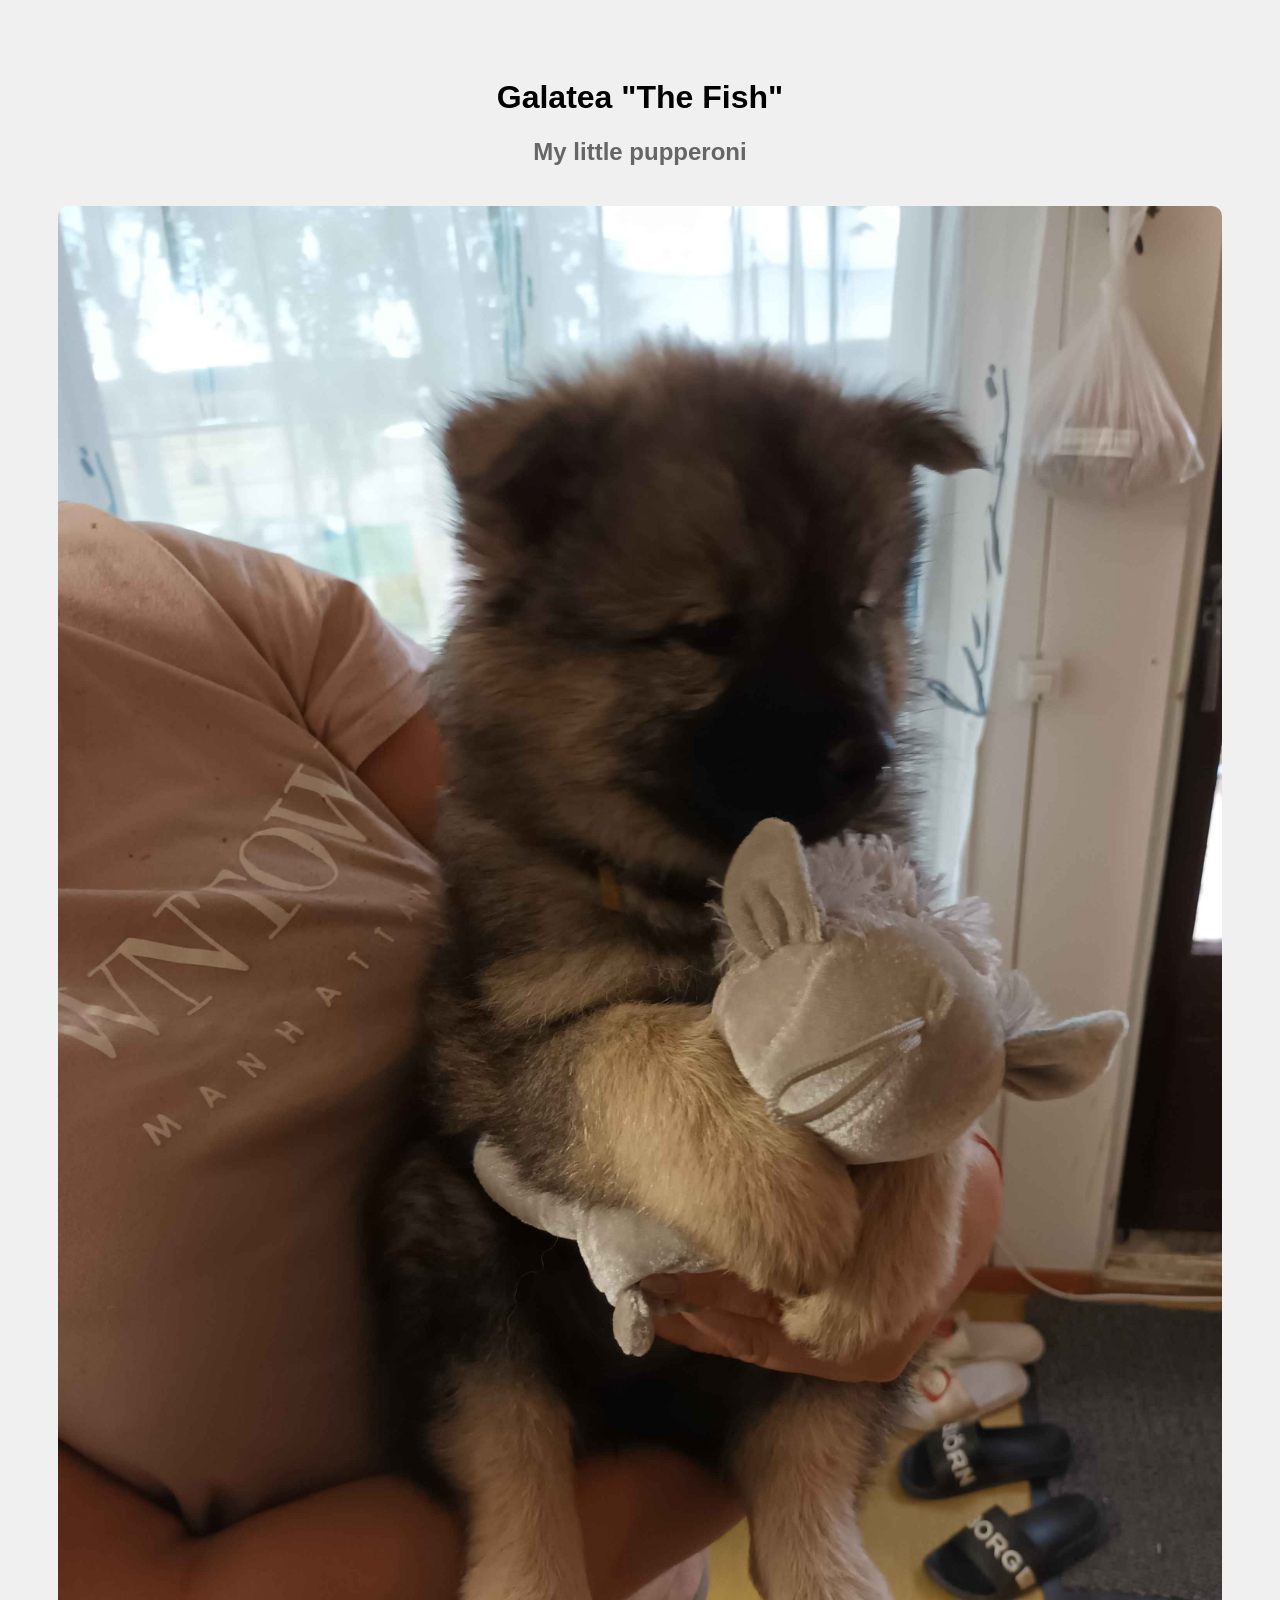
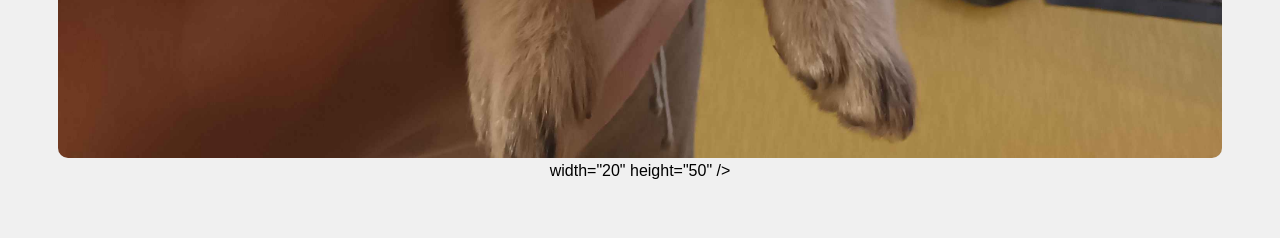
==== WS_01/index.html @ 94fce8a1 "Refactor code structure for improved readability and maintainability" ====
<!DOCTYPE html>
<html lang="en">
<head>
    <meta charset="UTF-8">
    <meta name="viewport" content="width=device-width, initial-scale=1.0">
    <title>Document</title>

</head>
<body>
    <h1>Galatea "The Fish"</h1>
    <h2>My little pupperoni</h2>
       <style>
        
        body {
            background-color: #f0f0f0;
            font-family: Arial, sans-serif;
            text-align: center;
            padding: 50px;
        }
        h1 {
            color: S#333333;
        }
        h2 {
            color: #666;
        }
        img {
            max-width: 100%;
            height: auto;
            border-radius: 10px;
            margin-top: 20px;
        }
        </style>
</body>
<img
    src="./Galatea the fish.jpg" alt="Galatea 'The Fish'">
    width="20"
    height="50"
    />
</html>
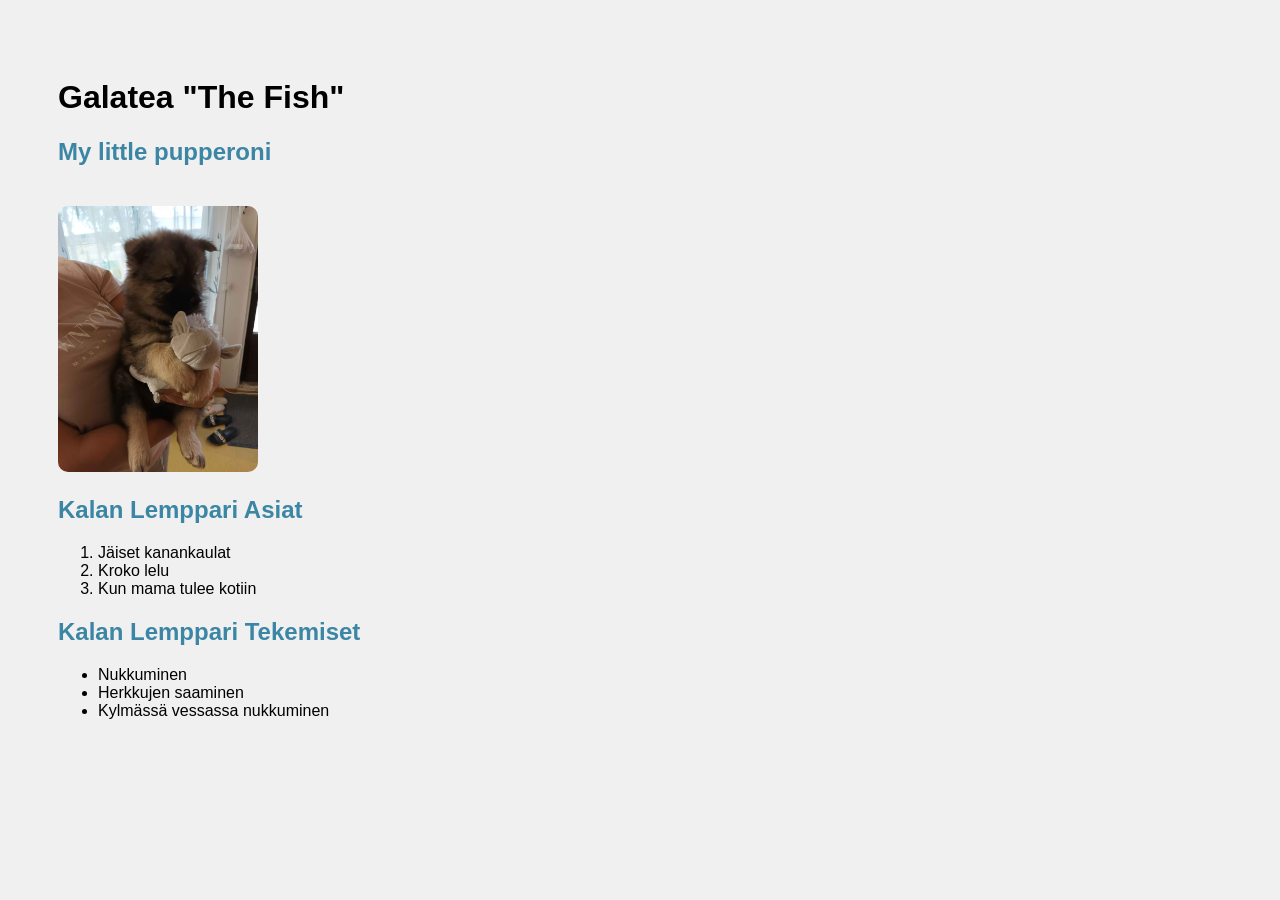
==== commit 9e249ff5: "Fix styling issues and update content structure for Galatea "The Fish"" ====
--- a/WS_01/index.html
+++ b/WS_01/index.html
@@ -14,14 +14,13 @@
         body {
             background-color: #f0f0f0;
             font-family: Arial, sans-serif;
-            text-align: center;
             padding: 50px;
         }
         h1 {
-            color: S#333333;
+            color: S#6dd4e1;
         }
         h2 {
-            color: #666;
+            color: #3b86a4;
         }
         img {
             max-width: 100%;
@@ -30,10 +29,21 @@
             margin-top: 20px;
         }
         </style>
+
+<img src="./Galatea the fish.jpg" alt="Galatea 'The Fish'" width="200" height="500"/>
+
+<h2>Kalan Lemppari Asiat</h2>
+    <ol>
+        <li>Jäiset kanankaulat</li>
+        <li>Kroko lelu</li>
+        <li>Kun mama tulee kotiin</li>
+    </ol>
+    
+    <h2>Kalan Lemppari Tekemiset</h2>
+    <ul>
+        <li>Nukkuminen</li>
+        <li>Herkkujen saaminen</li>
+        <li>Kylmässä vessassa nukkuminen</li>
+    </ul>
 </body>
-<img
-    src="./Galatea the fish.jpg" alt="Galatea 'The Fish'">
-    width="20"
-    height="50"
-    />
 </html>
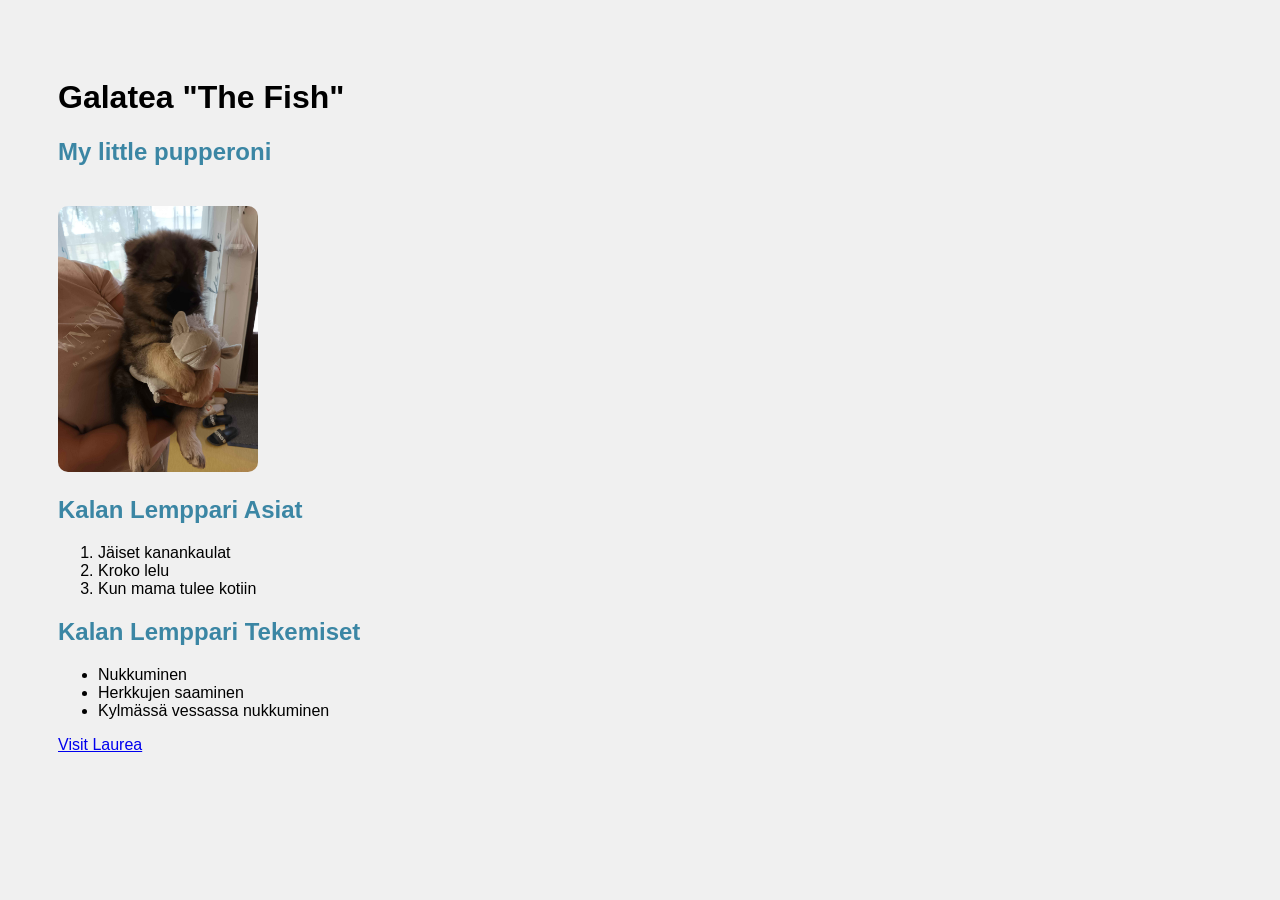
==== commit 73393f47: "Add link to Laurea website in Galatea "The Fish" page" ====
--- a/WS_01/index.html
+++ b/WS_01/index.html
@@ -45,5 +45,6 @@
         <li>Herkkujen saaminen</li>
         <li>Kylmässä vessassa nukkuminen</li>
     </ul>
+    <a href="https://www.laurea.fi">Visit Laurea</a>
 </body>
 </html>
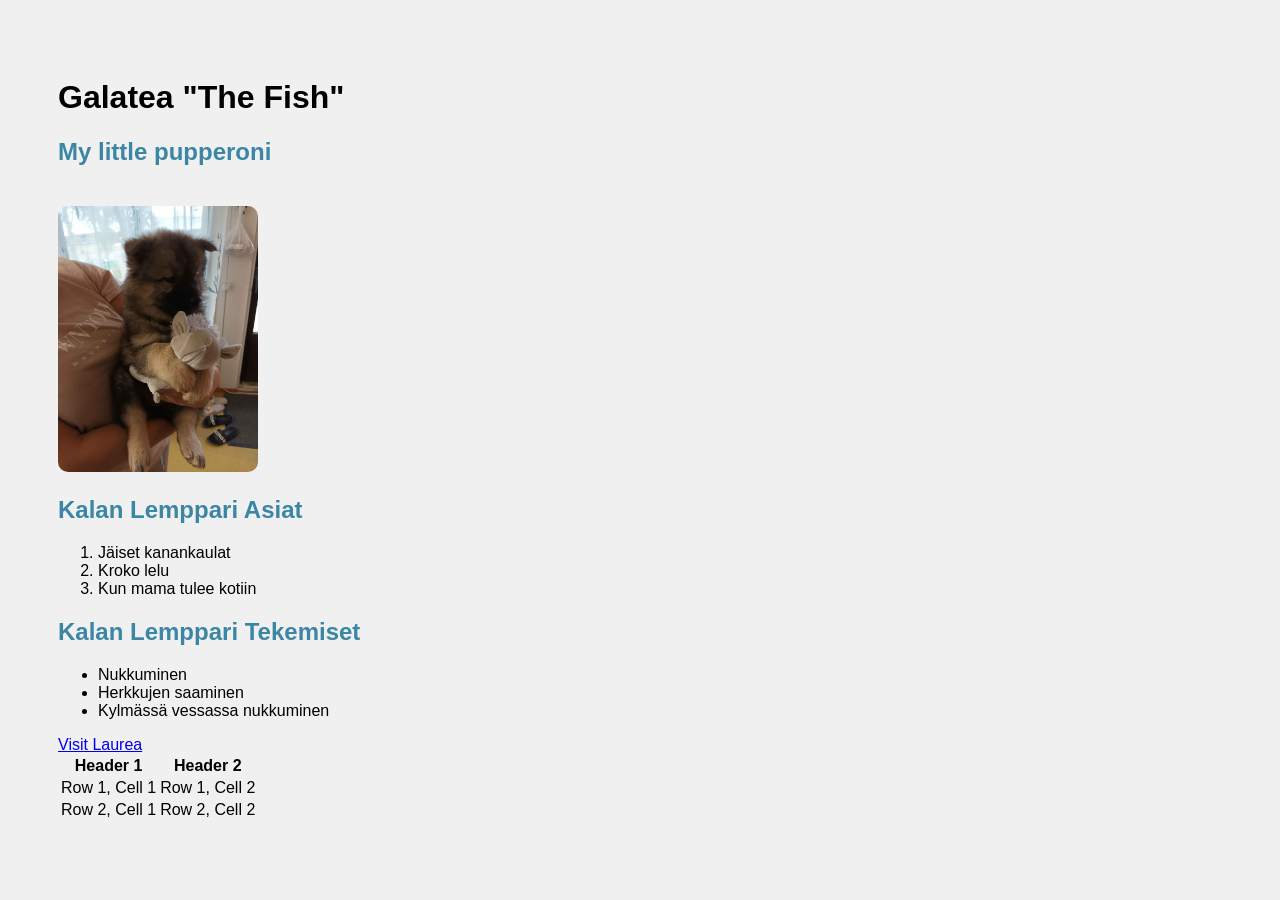
==== commit 180fb6c8: "Add table structure to Galatea "The Fish" page" ====
--- a/WS_01/index.html
+++ b/WS_01/index.html
@@ -46,5 +46,20 @@
         <li>Kylmässä vessassa nukkuminen</li>
     </ul>
     <a href="https://www.laurea.fi">Visit Laurea</a>
+    <margin-bottom: 20px;></margin-bottom:>
+    <table>
+    <tr>
+        <th>Header 1</th>
+        <th>Header 2</th>
+    </tr>
+    <tr>
+        <td>Row 1, Cell 1</td>
+        <td>Row 1, Cell 2</td>
+    </tr>
+    <tr>
+        <td>Row 2, Cell 1</td>
+        <td>Row 2, Cell 2</td>
+    </tr>
+    </table>
 </body>
 </html>
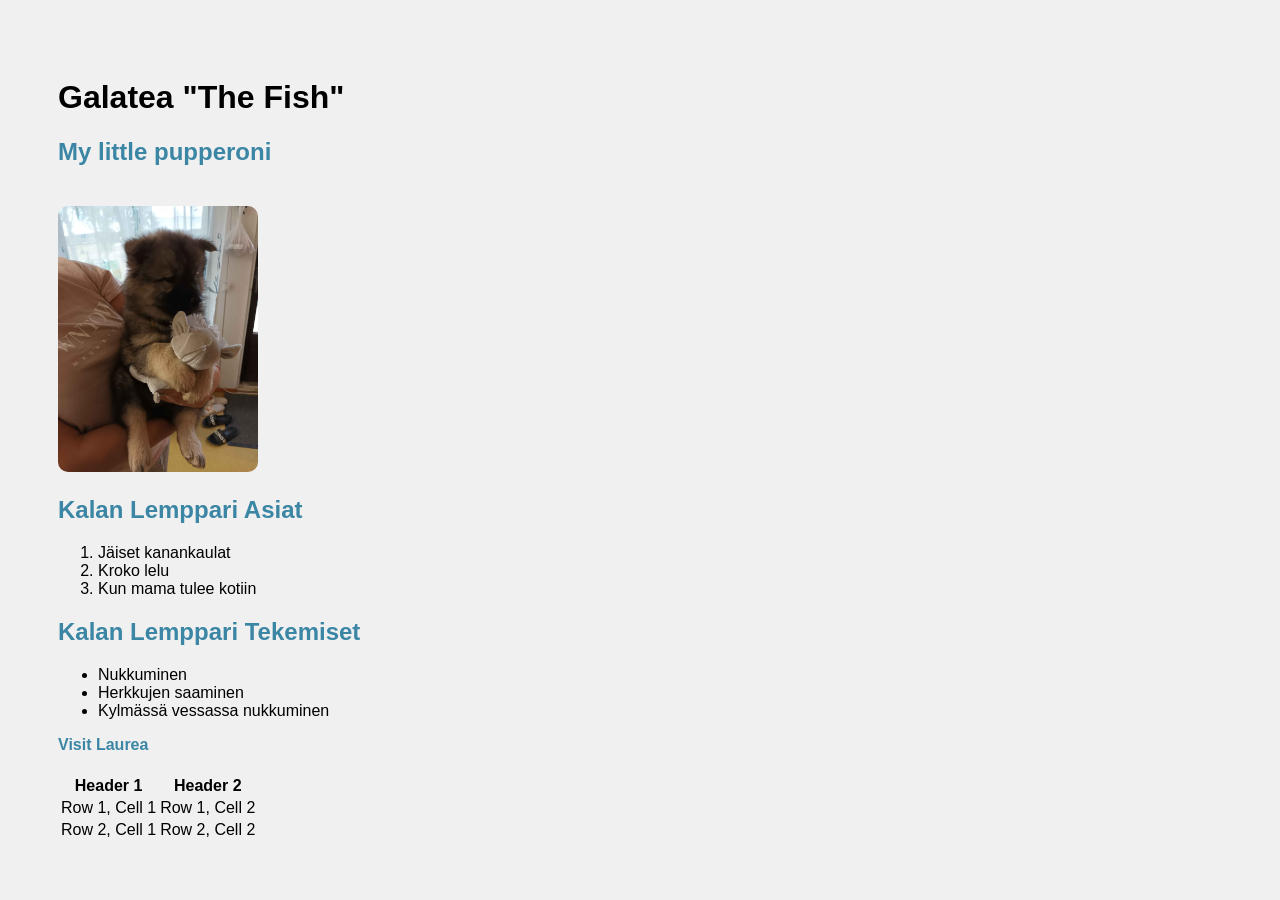
==== commit e79f4072: "Fix anchor tag styling and clean up HTML structure in Galatea "The Fish" page" ====
--- a/WS_01/index.html
+++ b/WS_01/index.html
@@ -28,6 +28,13 @@
             border-radius: 10px;
             margin-top: 20px;
         }
+        a{ margin-top: auto;
+            margin-bottom: 20px;
+            display: inline-block;
+            text-decoration: none;
+            color: #3b86a4;
+            font-weight: bold;
+        }
         </style>
 
 <img src="./Galatea the fish.jpg" alt="Galatea 'The Fish'" width="200" height="500"/>
@@ -45,8 +52,7 @@
         <li>Herkkujen saaminen</li>
         <li>Kylmässä vessassa nukkuminen</li>
     </ul>
-    <a href="https://www.laurea.fi">Visit Laurea</a>
-    <margin-bottom: 20px;></margin-bottom:>
+    <a href="https://www.laurea.fi">Visit Laurea</a> <margin-top: 20px;></margin-bottom: 20px;>
     <table>
     <tr>
         <th>Header 1</th>
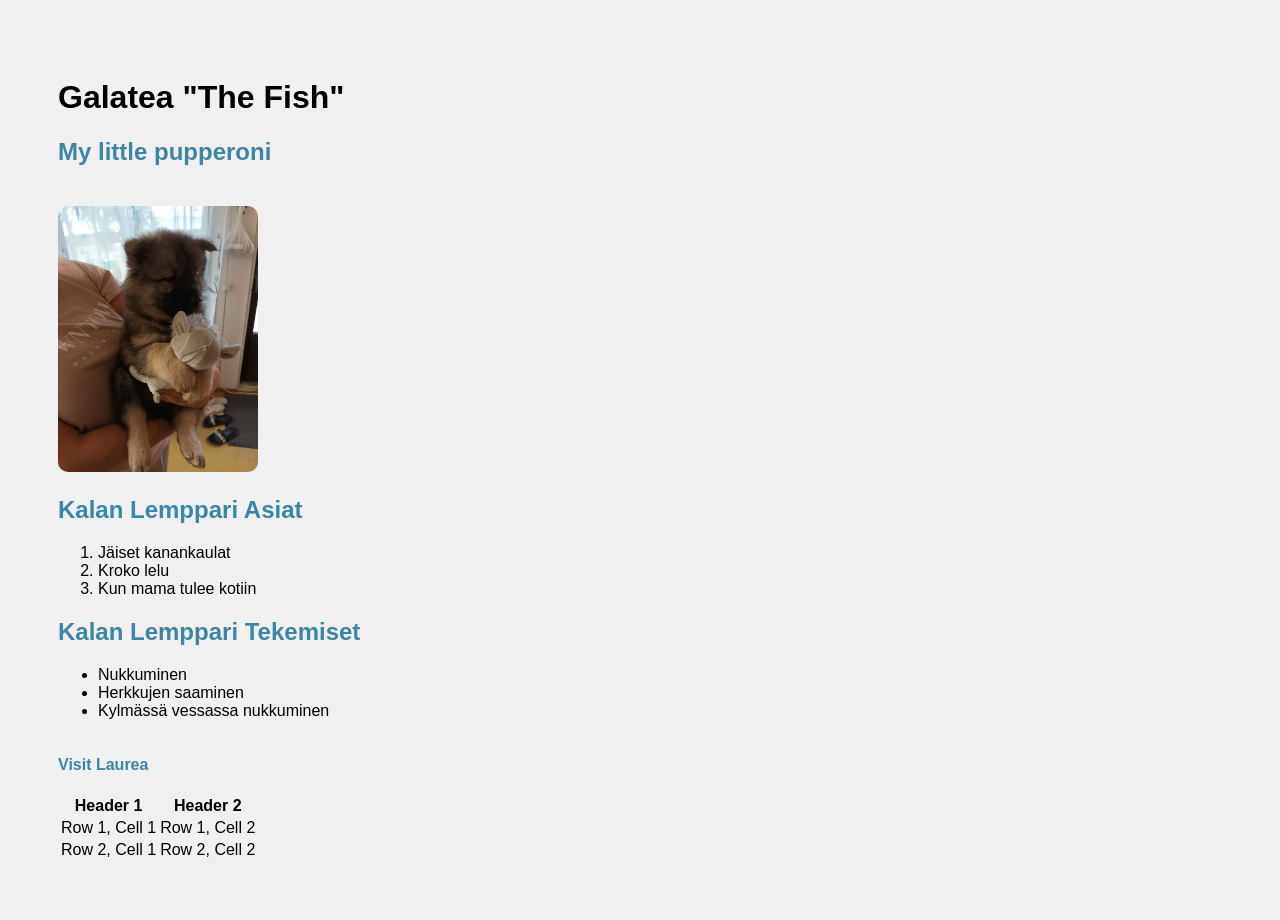
==== commit 45dd0d33: "Fix link styling for Laurea website in Galatea "The Fish" page" ====
--- a/WS_01/index.html
+++ b/WS_01/index.html
@@ -52,7 +52,10 @@
         <li>Herkkujen saaminen</li>
         <li>Kylmässä vessassa nukkuminen</li>
     </ul>
-    <a href="https://www.laurea.fi">Visit Laurea</a> <margin-top: 20px;></margin-bottom: 20px;>
+   <a href="https://www.laurea.fi" style="display: inline-block; margin-top: 20px; margin-bottom: 20px;">
+    Visit Laurea
+</a>
+
     <table>
     <tr>
         <th>Header 1</th>
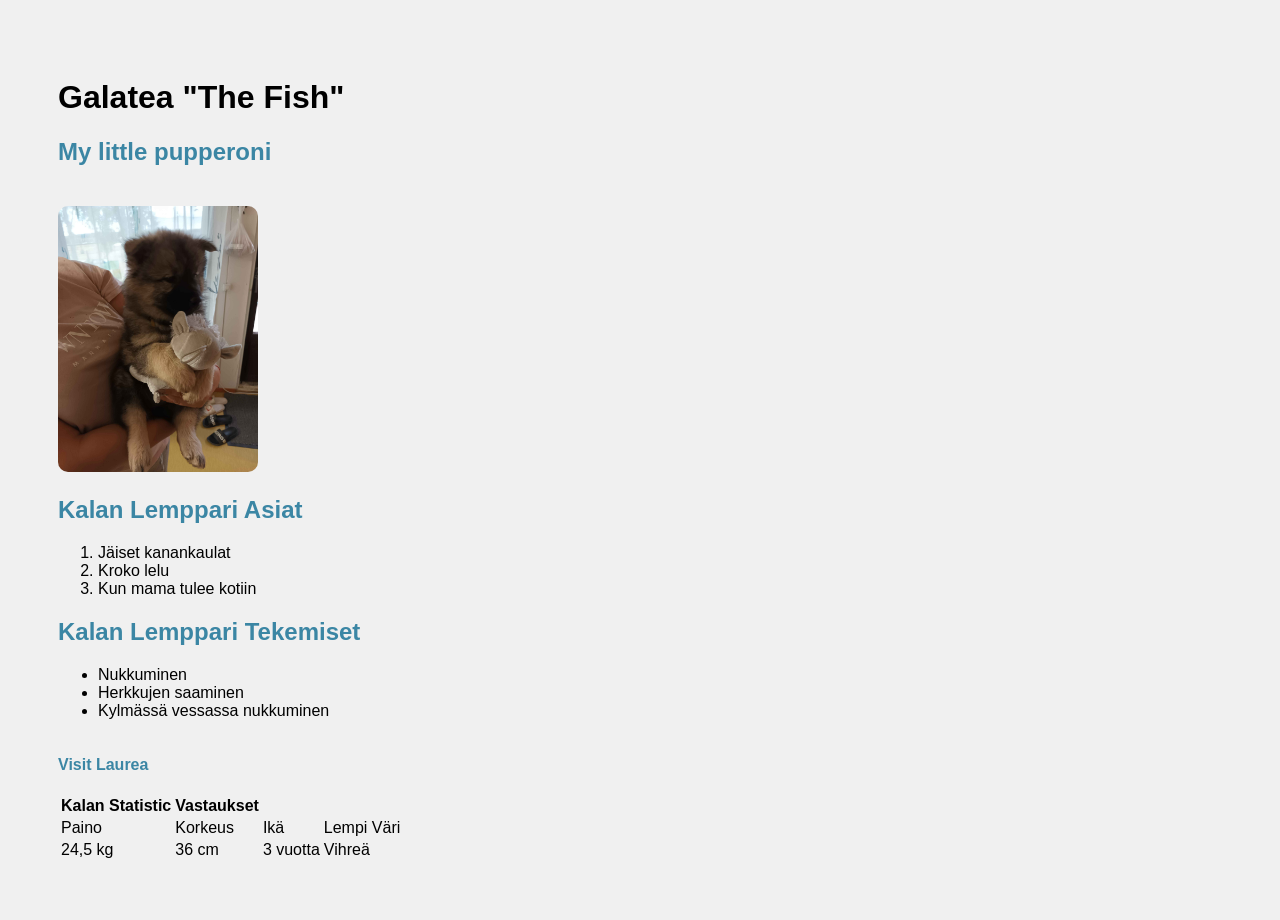
==== commit a81ab892: "Update table headers and content for Galatea "The Fish" page" ====
--- a/WS_01/index.html
+++ b/WS_01/index.html
@@ -58,16 +58,20 @@
 
     <table>
     <tr>
-        <th>Header 1</th>
-        <th>Header 2</th>
+        <th>Kalan Statistic</th>
+        <th>Vastaukset</th>
     </tr>
     <tr>
-        <td>Row 1, Cell 1</td>
-        <td>Row 1, Cell 2</td>
+        <td>Paino</td>
+        <td>Korkeus</td>
+        <td>Ikä</td>
+        <td>Lempi Väri</td>
     </tr>
     <tr>
-        <td>Row 2, Cell 1</td>
-        <td>Row 2, Cell 2</td>
+        <td>24,5 kg</td>
+        <td>36 cm</td>
+        <td>3 vuotta</td>
+        <td>Vihreä</td>
     </tr>
     </table>
 </body>
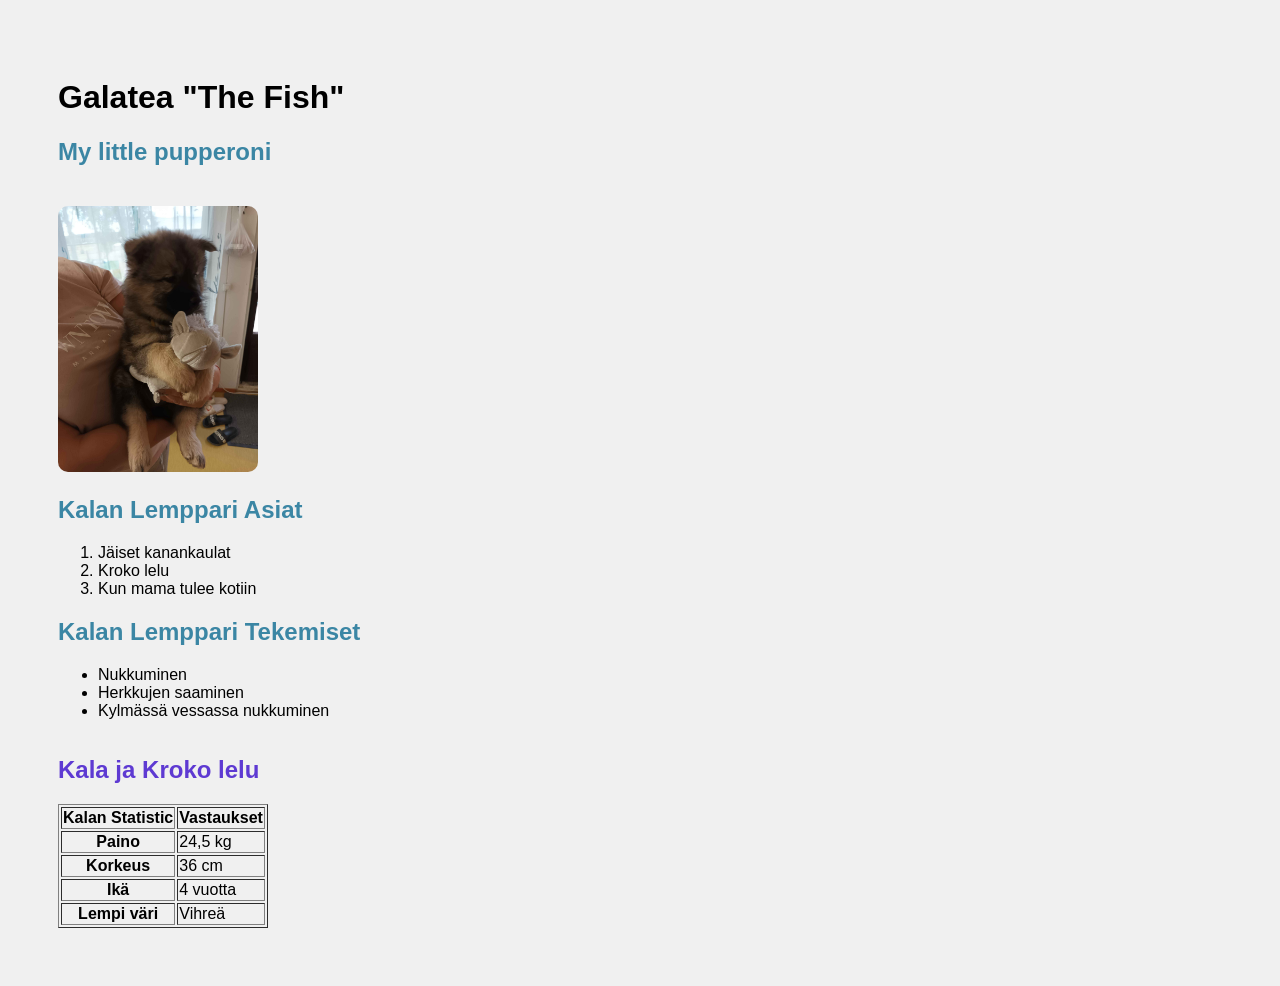
==== commit 2371ff19: "Refactor table structure and update link in Galatea "The Fish" page" ====
--- a/WS_01/index.html
+++ b/WS_01/index.html
@@ -52,27 +52,31 @@
         <li>Herkkujen saaminen</li>
         <li>Kylmässä vessassa nukkuminen</li>
     </ul>
-   <a href="https://www.laurea.fi" style="display: inline-block; margin-top: 20px; margin-bottom: 20px;">
-    Visit Laurea
+   <a href="https://imgur.com/a/f9vddcK" style="display: inline-block; margin-top: 20px; margin-bottom: 20px;font-size: 24px; color: #5e3ad2; text-decoration: none;">
+    Kala ja Kroko lelu
 </a>
 
-    <table>
+    <table border="1">
     <tr>
         <th>Kalan Statistic</th>
         <th>Vastaukset</th>
     </tr>
-    <tr>
-        <td>Paino</td>
-        <td>Korkeus</td>
-        <td>Ikä</td>
-        <td>Lempi Väri</td>
-    </tr>
-    <tr>
-        <td>24,5 kg</td>
-        <td>36 cm</td>
-        <td>3 vuotta</td>
-        <td>Vihreä</td>
-    </tr>
+  <tr>
+    <th>Paino</th>
+    <td>24,5 kg</td>
+  </tr>
+  <tr>
+    <th>Korkeus</th>
+    <td>36 cm</td>
+  </tr>
+  <tr>
+    <th>Ikä</th>
+    <td>4 vuotta</td>
+  </tr>
+  <tr>
+    <th>Lempi väri</th>
+    <td>Vihreä</td>
+  </tr>
     </table>
 </body>
 </html>
